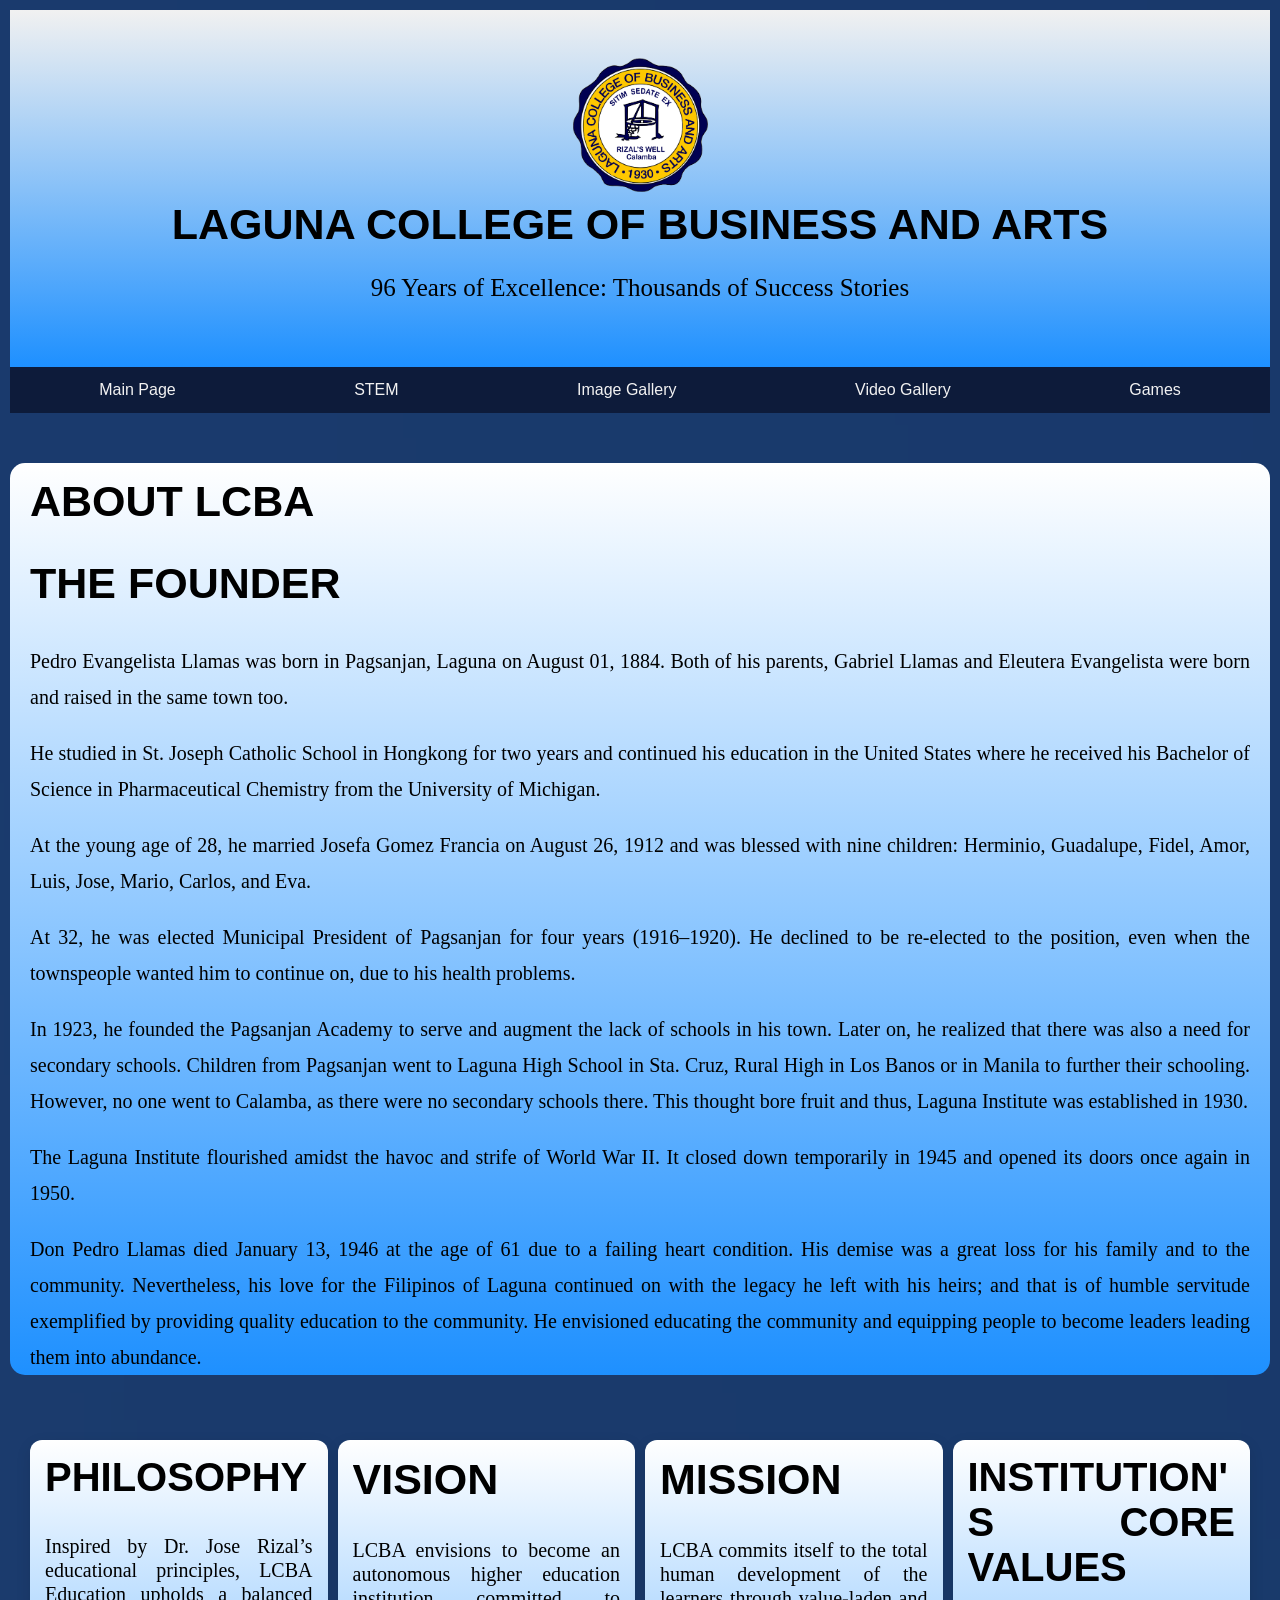
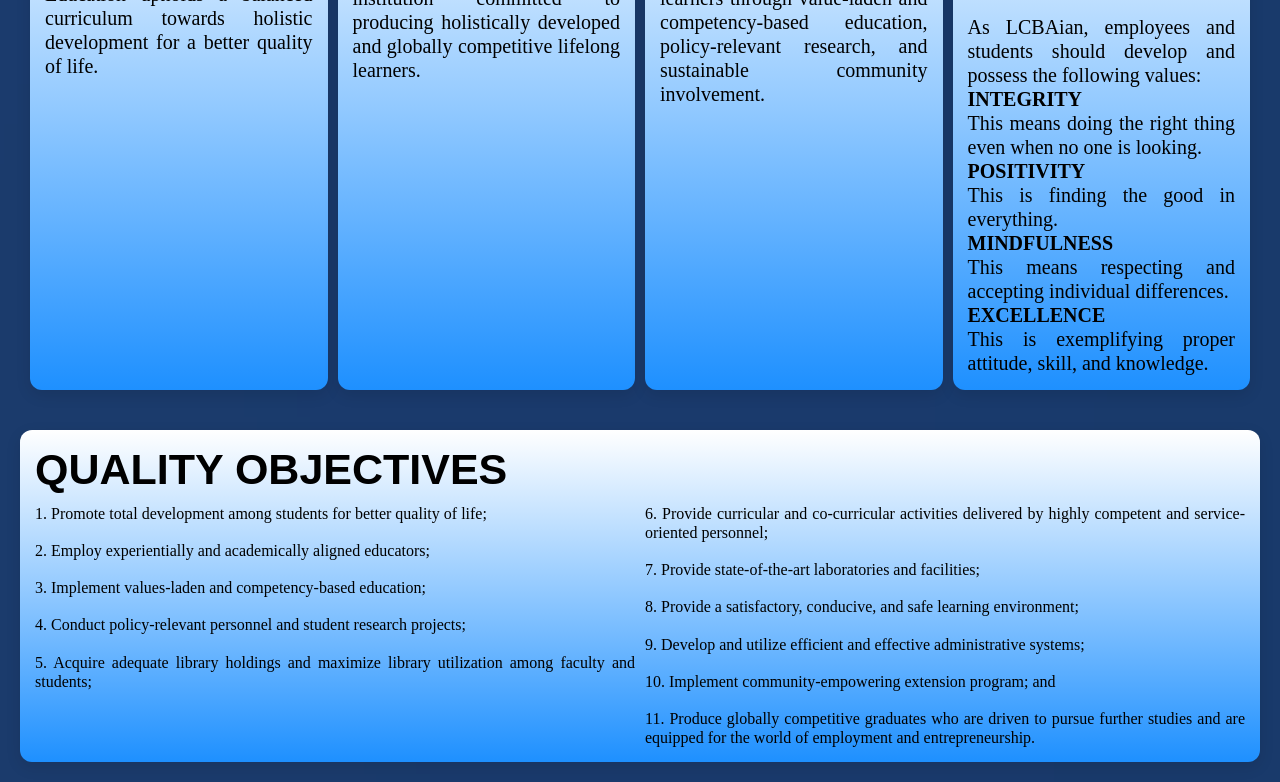
==== About LCBA.html @ c65aabb4 "UPDATED" ====
<!DOCTYPE html>
<html>
<head>

  <meta charset="UTF-8" />
  <meta name="viewport" content="width=device-width, initial-scale=1.0" />
  <title>Responsive Web Design Layout</title>

  <link rel="stylesheet" href="style.css">

<style>
* {
  box-sizing: border-box;
}

body {
  font-family: Arial;
  padding: 10px;
  background-image: url("pictures/FORBACKGROUND.png");
  background-repeat: no-repeat;
  background-size: cover;
}

/* Top navigation bar */
.topnav {
  display: flex;
  flex-wrap: wrap;
  background-color: #0D1B3A;
  margin-bottom: 10px;
}

.topnav a {
  flex: 1 1 auto;
  text-align: center;
  padding: 14px 16px;
  text-decoration: none;
  color: #f2f2f2;
}

.topnav a:hover {
  background-color: #ddd;
  color: black;
}

.topnav a:last-child {
  order: 1; /* Moves "Games" to the right on large screens */
}

/* Create two unequal columns that floats next to each other */
/* Left column */
.leftcolumn {   
  float: left;
  width: 100%;
}

/* Right column */
.rightcolumn {
  float: left;
  width: 0%;
  background-color: #f1f1f1;
  padding-left: 20px;
}

/* Add a card effect for articles */
.card {
  background-color: white;
  padding: 20px;
  margin-top: 20px;
}

/* Clear floats after the columns */
.row:after {
  content: "";
  display: table;
  clear: both;
}

/* Responsive layout - when the screen is less than 800px wide, make the two columns stack on top of each other instead of next to each other */

@media screen and (max-width: 800px) {
  .leftcolumn, .rightcolumn {   
    width: 100%;
    padding: 0;
  }
}

/* Responsive layout - when the screen is less than 400px wide, make the navigation links stack on top of each other instead of next to each other */

@media screen and (max-width: 400px) {
  .topnav a {
    float: none;
    width: 100%;
  }
}
</style>
</head>

<body>

<div class="header">
  <div class="logo"></div>
  <h1 id="STEM">LAGUNA COLLEGE OF BUSINESS AND ARTS</h1>
  <p>96 Years of Excellence: Thousands of Success Stories</p>
</div>


<div class="topnav">
  <a href="index.html">Main Page</a>
  <a href="About STEM.html">STEM</a>
  <a href="Image Gallery.html">Image Gallery</a>
  <a href="Video Gallery.html">Video Gallery</a>
  <a href="gamesstem.html" style="float:right">Games</a>
</div>


<div class="row">
  <div class="leftcolumn">
    <div class="aboutLCBA">
      <h1 id="STEM">ABOUT LCBA</h1>
      <h1 id="STEM">THE FOUNDER</h1>
      <p id="letters">Pedro Evangelista Llamas was born in Pagsanjan, Laguna on August 01, 1884. Both of his parents, Gabriel Llamas and Eleutera Evangelista were born and raised in the same town too.</p>
      <p id="letters">He studied in St. Joseph Catholic School in Hongkong for two years and continued his education in the United States where he received his Bachelor of Science in Pharmaceutical Chemistry from the University of Michigan.</p>
      <p id="letters">At the young age of 28, he married Josefa Gomez Francia on August 26, 1912 and was blessed with nine children: Herminio, Guadalupe, Fidel, Amor, Luis, Jose, Mario, Carlos, and Eva.</p>
      <p id="letters">At 32, he was elected Municipal President of Pagsanjan for four years (1916–1920). He declined to be re-elected to the position, even when the townspeople wanted him to continue on, due to his health problems.</p>
      <p id="letters">In 1923, he founded the Pagsanjan Academy to serve and augment the lack of schools in his town. Later on, he realized that there was also a need for secondary schools. Children from Pagsanjan went to Laguna High School in Sta. Cruz, Rural High in Los Banos or in Manila to further their schooling. However, no one went to Calamba, as there were no secondary schools there. This thought bore fruit and thus, Laguna Institute was established in 1930.</p>
      <p id="letters">The Laguna Institute flourished amidst the havoc and strife of World War II. It closed down temporarily in 1945 and opened its doors once again in 1950.</p>
      <p id="letters">Don Pedro Llamas died January 13, 1946 at the age of 61 due to a failing heart condition. His demise was a great loss for his family and to the community. Nevertheless, his love for the Filipinos of Laguna continued on with the legacy he left with his heirs; and that is of humble servitude exemplified by providing quality education to the community. He envisioned educating the community and equipping people to become leaders leading them into abundance.</p>
    </div>
  </div>
    
    <div class="boxcontainer">
      <div class="boxes" style="font-size: 25px;"> <h1 id="PCO">PHILOSOPHY</h1><br><p id="letters">Inspired by Dr. Jose Rizal’s educational principles, LCBA Education upholds a balanced curriculum towards holistic development for a better quality of life.</p></div>
      <div class="boxes" style="font-size: 25px;"> <h1 id="STEM">VISION</h1> <br> <p id="letters">LCBA envisions to become an autonomous higher education institution committed to producing holistically developed and globally competitive lifelong learners.</div>
      <div class="boxes" style="font-size: 25px;"> <h1 id="STEM">MISSION</h1> <br> <p id="letters">LCBA commits itself to the total human development of the learners through value-laden and competency-based education, policy-relevant research, and sustainable community involvement.</div>
      <div class="boxes" style="font-size: 17px;"> <h1 id="PCO">INSTITUTION'S CORE VALUES</h1> <br> <p id="letters">As LCBAian, employees and students should develop and possess the following values: <br> <b>INTEGRITY</b> <br> This means doing the right thing even when no one is looking. <br> <b>POSITIVITY</b> <br> This is finding the good in everything. <br> <b>MINDFULNESS</b> <br> This means respecting and accepting individual differences. <br> <b>EXCELLENCE</b> <br> This is exemplifying proper attitude, skill, and knowledge.<p></div>
    </div>
  </div>

  <div class="box-cont">
    <div class="boxes">
      <h1 id="STEM">QUALITY OBJECTIVES</h1>
      <!--Will create two columns-->
      <div class="qo-grid">
        <div>
          <p class="letters">1. Promote total development among students for better quality of life;</p> <br>
          <p class="letters">2. Employ experientially and academically aligned educators;</p> <br>
          <p class="letters">3. Implement values-laden and competency-based education;</p> <br>
          <p class="letters">4. Conduct policy-relevant personnel and student research projects;</p> <br>
          <p class="letters">5. Acquire adequate library holdings and maximize library utilization among faculty and students;</p>
        </div>

        <div>
          <p class="letters">6. Provide curricular and co-curricular activities delivered by highly competent and service-oriented personnel;</p> <br>
          <p class="letters">7. Provide state-of-the-art laboratories and facilities;</p> <br>
          <p class="letters">8. Provide a satisfactory, conducive, and safe learning environment;</p> <br>
          <p class="letters">9. Develop and utilize efficient and effective administrative systems;</p> <br>
          <p class="letters">10. Implement community-empowering extension program; and </p><br>
          <p class="letters">11. Produce globally competitive graduates who are driven to pursue further studies and are equipped for the world of employment and entrepreneurship.</p>
        </div>
      </div>
    </div>
  </div>

</body>
</html>
---- style.css ----
.mainpage{
    text-align: center;
    background-image: url("pictures/FORBACKGROUND.png");
    color: white;
    background-repeat: no-repeat;
    background-size: cover;
    font-family: Century Gothic;
}

img{
    height: 150px;
    width: 200px;
}

h1{
    font-size: 40px;
    font-family: Century Gothic;
}

h3{
    font-family: Georgia, 'Times New Roman', Times, serif;
    font-size: 25px;
}

.welcome{
    font-size: 60px;
    font-family: Vivaldi;
    font-weight: bolder;
    margin-bottom: 5px;
}

#students{
    font-size: 90px;
    font-family: Impact, Haettenschweiler, 'Arial Narrow Bold', sans-serif;
    font-weight: bold;
    margin-top: 0px;
}

.buttons{
    display: flex;
    justify-content: center;
    flex-wrap: wrap;
    gap: 20px;
    padding: 40px;
}

.buttons a{
    background-color: #f1f1f1;
    padding: 14px 30px;
    border-radius: 20px;
    text-decoration: none;
    transition: 0.3s;
    border: 2px solid black;
}

.buttons a :hover{
    background: #003366;
}

/* Header/Blog Title */
.header {
  padding: 40px;
  text-align: center;
  background: linear-gradient(#f1f1f1, #1E90FF);
}

.logo{
  background-image: url("pictures/logo.png");
  width: 200px;
  height: 150px;
  background-size: contain;
  background-position: center;
  background-repeat: no-repeat;
  display: block;
  margin: auto;
}

#header p {
  font-size: 35px;
  color: black;
  font-family: Century Gothic;
  font-weight: bolder;
}

.header p{
  font-family: Georgia, 'Times New Roman', Times, serif;
  font-size: 25px;
}

/* Footer */
.footer {
  padding: 20px;
  text-align: center;
  background: linear-gradient(#f1f1f1, #1E90FF);
  margin-top: 20px;
}

/*ABOUT LCBA*/
.aboutLCBA{
    max-width: 1500px;
    margin: 40px auto;
    padding: 0 20px;
    background: linear-gradient(white, #1E90FF);
    border-radius: 15px;
    box-shadow: 0 6px 18px rgba (0,0,0,0.1); 
    line-height: 1.8;
    text-align: justify;
    font-size: 15px;
    gap: 10px;
}

.boxcontainer { 
    display: grid;
    grid-template-columns: repeat(auto-fit, minmax(220px, 1fr));
    gap: 10px; 
    padding: 20px;
    margin-top: 10px;
    margin-bottom: 0px;
}

.boxes{
    background: linear-gradient(white, #1E90FF);
    padding: 15px; 
    border-radius: 12px;
    text-align: center;
    box-shadow: 0 5px 15px rgba(0,0,0,0.1); 
    margin-bottom: 0px;
}

.box-cont{ 
    padding: 10px; 
    margin-top: 5px; 
}

.boxes {
    width: 100%;
    background: linear-gradient(white, #1E90FF);
    padding: 15px; 
    border-radius: 12px;
    text-align: justify;
    box-shadow: 0 5px 15px rgba(0,0,0,0.1); 
    margin-top: 5px; 
}

.qo-grid {
    display: grid;
    grid-template-columns: 1fr 1fr;
    gap: 10px; /* reduced */
    margin-top: 10px;
    text-align: left;
}

/*About STEM*/
.StemLogo{
    background-image: url("pictures/STEM LOGO.jpg");
    width: 200px;
    height: 150px;
    background-size: contain;
    background-position: center;
    background-repeat: no-repeat;
    display: block;
    margin: auto;
}

#STEMHEADER{
    background: linear-gradient(#f1f1f1, #4169E1);
    text-align: center;
}

.strandcontainer {
    background: linear-gradient(#f0f8ff, #4169E1);
    padding: 40px;
    border-radius: 15px;
    width: 90%;
    margin: 40px auto;
    text-align: center;
}

.strandcontainer h2 {
    margin-bottom: 30px;
}

.wrapper {
    display: flex;
    justify-content: center;
    gap: 20px;
    flex-wrap: wrap;
}

.interestbox {
    background: linear-gradient(#f0f8ff, #4169E1);
    width: 200px;
    height: 50px;
    border-radius: 12px;
    overflow: hidden;
    cursor: pointer;
    transition: 0.4s ease;
    box-shadow: 0 4px 10px rgba(0,0,0,0.2);
    position: relative;
    border: 2px solid black; 
}

/* Title section */
.interest-title {
    padding: 20px;
    font-weight: bold;
}

/* Hidden content */
.interest-content {
    padding: 0 15px;
    opacity: 0;
    transition: 0.4s ease;
    font-size: 14px;
    font-family:Cambria, Cochin, Georgia, Times, 'Times New Roman', serif;
}

/* Hover effect */
.interestbox:hover {
    height: 80px;
}

.interestbox:hover .interest-content {
    opacity: 1;
    margin-top: -10px;
}

#STEM{
    font-family: Impact, Haettenschweiler, 'Arial Narrow Bold', sans-serif;
    margin-top: 0px;
    margin-bottom: 5px;
    font-size: 43px;
}

#PCO{
    font-family: Impact, Haettenschweiler, 'Arial Narrow Bold', sans-serif;
    margin-top: 0px;
    margin-bottom: 5px;
    font-size: 40px;
}
.Card {
  background: linear-gradient(#f0f8ff, #4169E1);
  padding: 25px;
  border-radius: 12px;
  text-align: center;
  box-shadow: 0 5px 15px rgba(0,0,0,0.2);
  margin: 20px;
}

.subjects {
  display: flex;
  flex-wrap: wrap; 
  justify-content: space-between; 
  gap: 15px; 
  margin-top: 15px;
}

.subjects span {
  background-color: #f0f8ff; 
  padding: 8px 12px;
  border-radius: 8px;
  font-weight: 500;
  font-size: 14px;
  white-space: nowrap; 
  font-family:Cambria, Cochin, Georgia, Times, 'Times New Roman', serif;
}

.grid {
    display: grid;
    grid-template-columns: 1fr 1fr;
    gap: 10px;
    margin-top: 10px;
    text-align: left;
}

.Boxes {
    width: 100%;
    background: linear-gradient(#f1f1f1, #4169E1);
    padding: 15px; 
    border-radius: 12px;
    text-align: center;
    box-shadow: 0 5px 15px rgba(0,0,0,0.1); 
    font-family:Cambria, Cochin, Georgia, Times, 'Times New Roman', serif;
    margin-top: 5px; 
    font-size: 20px;
}

#letters {
font-family:Cambria, Cochin, Georgia, Times, 'Times New Roman', serif;
font-size: 20px;
text-align: justify;
}

.letters{
    font-family:Cambria, Cochin, Georgia, Times, 'Times New Roman', serif;
    font-size: 18px;
    text-align: justify;
}
/*IMAGE GALLERY*/
div.scroll-container {
  background: linear-gradient(to right, #e3f2fd, #90caf9);;
  overflow-x: auto;
  overflow-y: hidden;
  white-space: nowrap;
  padding: 20px;
}

div.scroll-container img {
  height: 500px;   
  width: 450PX;     
  display: inline-block;
  margin-right: 15px;
  border-radius: 8px;
}

/*Video Gallery*/
body {
    margin: 0;
    font-family: Arial, sans-serif;
    background: linear-gradient(#f0f8ff, #1E90FF);
}

/* MAIN CONTAINER */
.main-container {
    width: 95%;
    margin: 50px auto;
}

/* GRID: 2 ROWS × 4 COLS */
.video-grid {
    display: grid;
    grid-template-columns: repeat(4, 1fr);
    grid-auto-rows: 350px;
    gap: 15px;
    background: linear-gradient(#f1f1f1, #4169E1);
}

/* INDIVIDUAL VIDEO BOX */
.video-box {
    position: relative;
    overflow: hidden;
    border-radius: 12px;
    border: 3px solid black;
    background: black;
    cursor: pointer;
}

video {
    width: 100%;
    height: 100%;
    object-fit: cover;
}

/* INDIVIDUAL LID */
.lid {
    position: absolute;
    top: 0;
    left: 0;
    width: 100%;
    height: 100%;
    background: rgba(30,144,255,0.9);
    display: flex;
    justify-content: center;
    align-items: center;
    color: white;
    font-weight: bold;
    font-size: 16px;
    letter-spacing: 1px;
    transition: transform 0.4s ease;
}

/* LID slides up on hover */
.video-box:hover .lid {
    transform: translateY(-100%);
}

/* Make text fit inside fixed-size boxes */
.card, .boxes, .Box, .Box-cont, .interestbox, .wrapper div, .subjects span, .grid > div {
    overflow: hidden;            /* hide overflow */
    white-space: normal;         /* allow wrapping */
    word-wrap: break-word;       /* break long words */
    overflow-wrap: break-word;   /* break long words */
}

/* Responsive: scale font on smaller screens so it fits */
@media screen and (max-width: 600px) {
    .card p, .boxes p, .interest-content, .subjects span, .grid > div p {
        font-size: 0.85em;       /* slightly smaller text */
        line-height: 1.2;
    }
    h1, h2, h3 {
        font-size: 90%;          /* scale headers down */
    }
}

/* Ensure all box content stays inside the box */
.boxes, .card, .Box, .Box-cont, .interestbox, .wrapper div, .subjects span, .grid > div {
    overflow: hidden;          /* hide overflow outside box */
    word-wrap: break-word;     /* break long words if needed */
    overflow-wrap: break-word; /* compatibility */
    white-space: normal;       /* allow wrapping to multiple lines */
}

/* Headings inside boxes also stay inside and scale */
.boxes h1 {
    white-space: normal;       /* allow multiple lines */
    overflow: hidden;          /* prevent spilling outside */
    word-wrap: break-word;
    overflow-wrap: break-word;
    font-size: clamp(14px, 4vw, 25px); /* scales nicely for screen */
}

/* Paragraphs inside boxes scale a bit on smaller screens */
.boxes p, .card p {
    font-size: clamp(12px, 2.5vw, 16px);
    line-height: 1.2;
    margin: 0;
}
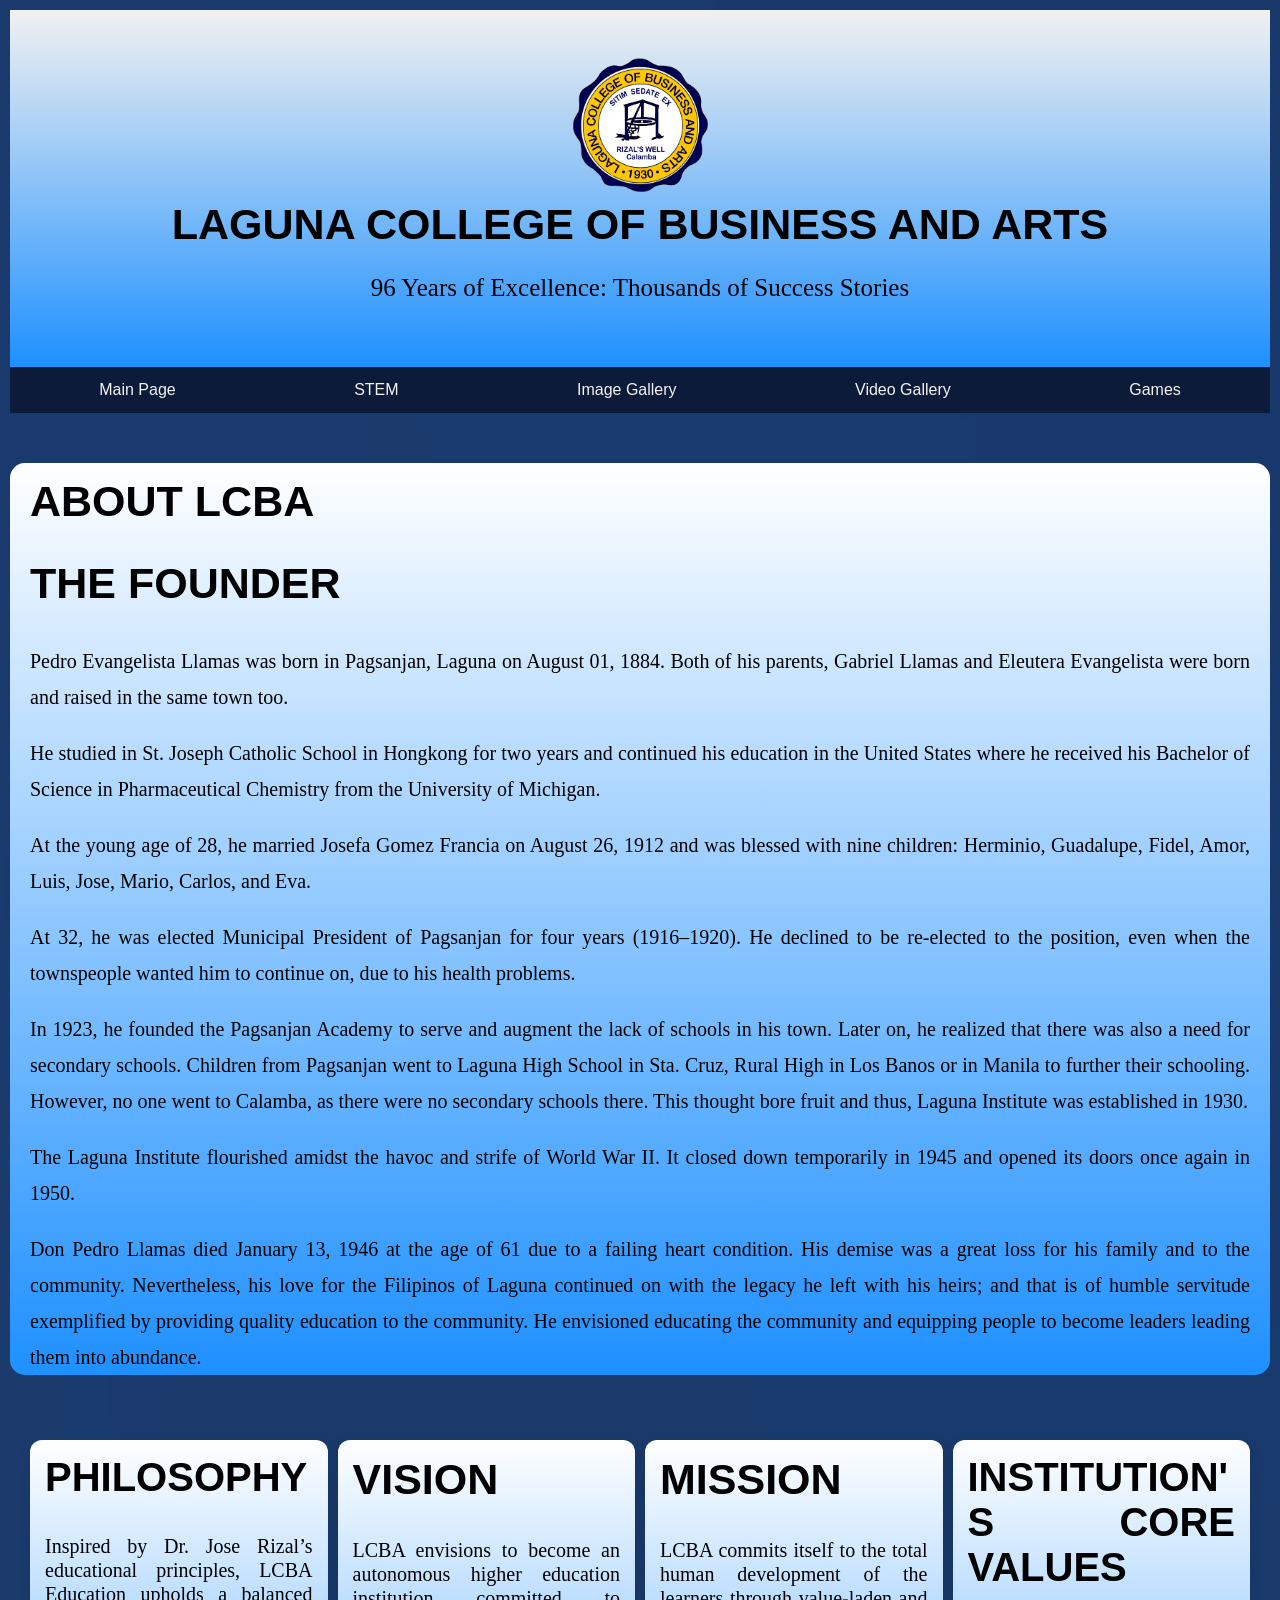
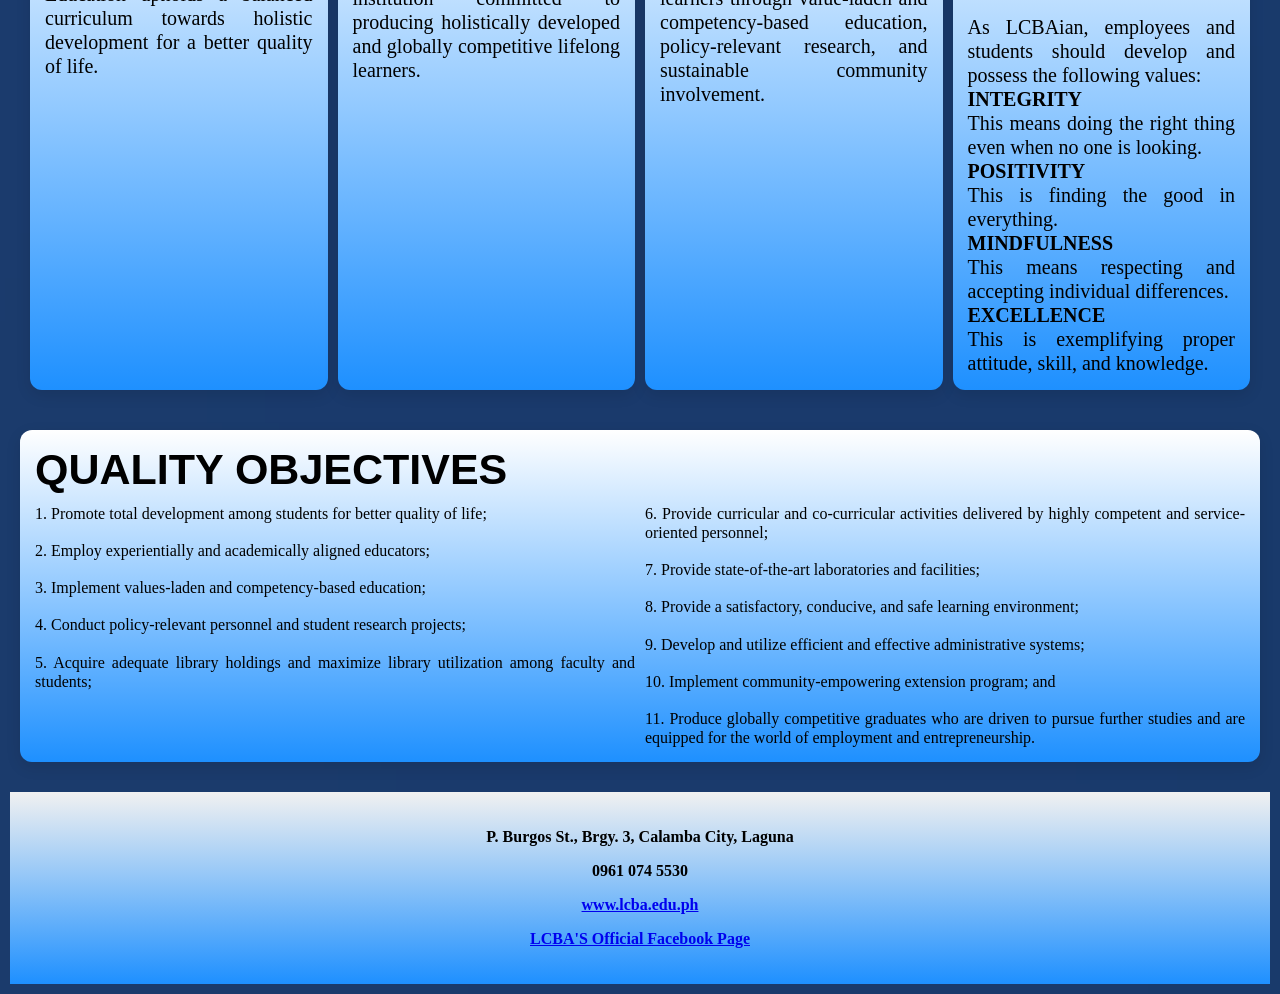
==== commit a417c07e: "Update About LCBA.html" ====
--- a/About LCBA.html
+++ b/About LCBA.html
@@ -75,6 +75,15 @@
   clear: both;
 }
 
+/* Footer */
+.footer {
+  padding: 20px;
+  text-align: center;
+  background: linear-gradient(#f1f1f1, #1E90FF);
+  margin-top: 20px;
+  font-family:Cambria, Cochin, Georgia, Times, 'Times New Roman', serif;
+}
+  
 /* Responsive layout - when the screen is less than 800px wide, make the two columns stack on top of each other instead of next to each other */
 
 @media screen and (max-width: 800px) {
@@ -161,5 +170,11 @@
     </div>
   </div>
 
+  <div class="footer">
+    <p><b>P. Burgos St., Brgy. 3, Calamba City, Laguna</b></p>
+    <p><b>0961 074 5530</b></p>
+    <p><b><a href="https://www.lcba.edu.ph">www.lcba.edu.ph</a></b></p>
+    <p><b><a href="https://www.facebook.com/LCBAofficial">LCBA'S Official Facebook Page</a></b></p>
+  </div>
 </body>
-</html>+</html>
